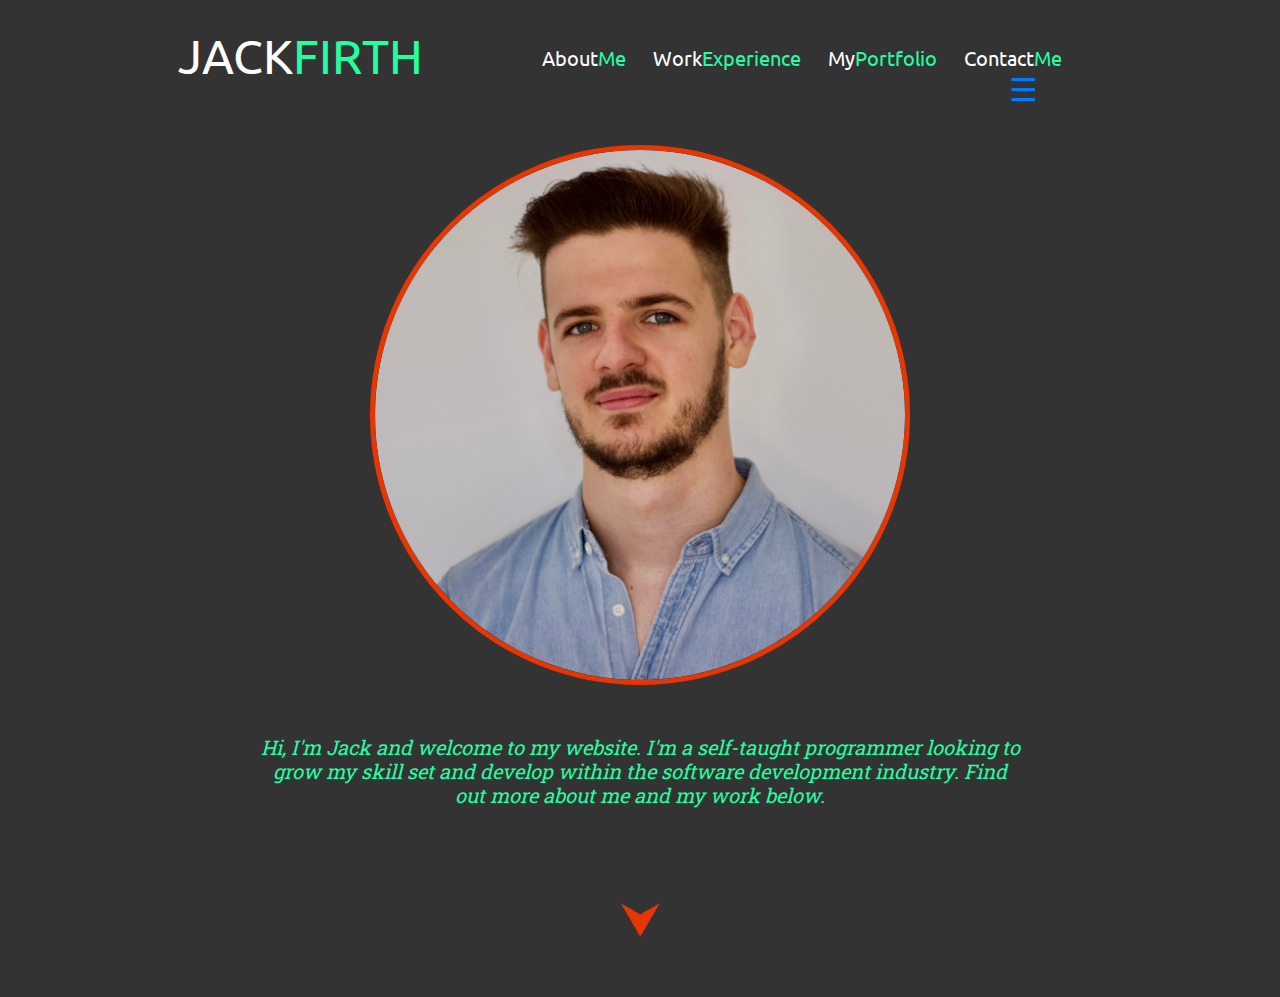
==== Site/html/index.html @ 73aa1c40 "First section EOD1" ====
<!DOCTYPE html>
<html lang="en">
  <header>
    <meta charset="utf-8" />
    <meta
      name="viewport"
      content="width=device-width, initial-scale=1, shrink-to-fit=no"
    />
    <link
      rel="stylesheet"
      href="../css/bootstrap-4.5.0-dist/css/bootstrap-grid.min.css"
    />
    <link rel="stylesheet" href="../css/bootstrap-4.5.0-dist/css/bootstrap.min.css" />
    <title>Jack Firth</title>
    <link href="../css/main.css" rel="stylesheet" />
  </header>

  <body>
    <header class="nav-header">
      <nav class="container">
        <div class="row">
          <div class="col-1"></div>
          <div class="col-2">
            <div class="brand">
              Jack<span class="rollover-stay">Firth</span>
            </div>
          </div>
          <div class="col-8">
            <div class="nav-menu">
              <ul class="nav-menu-list">
                <li class="nav-item">
                  <a href="" class="nav-a"
                    >About<span class="rollover-stay">Me</span></a
                  >
                </li>
                <li class="nav-item">
                  <a href="" class="nav-a"
                    >Work<span class="rollover-stay">Experience</span></a
                  >
                </li>
                <li class="nav-item">
                  <a href="" class="nav-a"
                    >My<span class="rollover-stay">Portfolio</span></a
                  >
                </li>
                <li class="nav-item">
                  <a href="" class="nav-a"
                    >Contact<span class="rollover-stay">Me</span></a
                  >
                </li>
                <li class="dropdownLink">
                  <a onclick="toggleDropDown()" href="#">&#9776;</a>
                </li>
              </ul>
            </div>
          </div>
          <div class="col-1"></div>
        </div>
      </nav>
    </header>

    <section class="welcome-container">
      <div class="headshot-container">
        <img
          src="../assets/Jack Headshot.png"
          alt="Headshot"
          class="headshot-img"
        />
        <p class="welcoming-message">
          Hi, I'm Jack and welcome to my website. I'm a self-taught programmer
          looking to grow my skill set and develop within the software
          development industry. Find out more about me and my work below.
        </p>
        <a href="" class="advance-arrow">&#11167</a>
      </div>
    </section>

<section class="aboutMe-container">

</section>

    <script
      src=""
    ></script>
    <script type="text/javascript" src="main.js"></script>

  </body>
</html>
---- Site/css/main.css ----
@import url("https://fonts.googleapis.com/css2?family=Roboto+Slab&display=swap");
@import url("https://fonts.googleapis.com/css2?family=Ubuntu&display=swap");
body {
  background-color: #333333;
  font-family: "Ubuntu", sans-serif;
  line-height: 1.25; }

.row {
  display: flex;
  width: 100%;
  flex-wrap: wrap;
  align-items: center; }

.row::after {
  display: table;
  clear: both; }

.col-1 {
  width: 8.33%; }

.col-2 {
  width: 16.66%; }

.col-3 {
  width: 25%; }

.col-4 {
  width: 33.33%; }

.col-5 {
  width: 41.66%; }

.col-6 {
  width: 50%; }

.col-7 {
  width: 58.33%; }

.col-8 {
  width: 66.66%; }

.col-9 {
  width: 75%; }

.col-10 {
  width: 83.33%; }

.col-11 {
  width: 91.66%; }

.col-12 {
  width: 100%; }

* {
  box-sizing: border-box; }

.container {
  padding-top: 15px;
  padding-left: 15px;
  padding-right: 15px;
  margin-left: auto;
  margin-right: auto;
  display: block; }

.welcome-container {
  max-height: 100%;
  display: flex;
  justify-content: center;
  padding: 50px 0;
  background-color: #333333;
  color: #24ffa0; }
  .welcome-container .headshot-container {
    padding-top: 10px;
    text-align: center;
    max-width: 760px; }
    .welcome-container .headshot-container .welcoming-container {
      max-width: 760px; }

.nav-header {
  padding: 10px 15px 0;
  background-color: #333333;
  .container-padding: none;
  .container-margin-left: auto;
  .container-margin-right: auto; }

.brand {
  float: left;
  color: #ffffff;
  font-size: 3rem;
  text-transform: uppercase;
  font: "Ubuntu", sans-serif; }
  .brand .rollover-stay {
    color: #24ffa0; }

.nav-menu {
  float: right;
  margin: 5px 0 0; }
  .nav-menu .nav-menu-list {
    font-size: 1.25rem;
    font: 1rem;
    margin: 0;
    padding: 0;
    list-style: none; }
    .nav-menu .nav-menu-list .nav-item {
      display: inline-block;
      margin: 0;
      vertical-align: top; }
      .nav-menu .nav-menu-list .nav-item .nav-a {
        display: block;
        padding: 5px 10px;
        text-decoration: none;
        color: #ffffff;
        border: 1px solid transparent; }
        .nav-menu .nav-menu-list .nav-item .nav-a:hover {
          color: #e73601; }
      .nav-menu .nav-menu-list .nav-item .rollover-stay {
        color: #24ffa0; }

.dropdownLink {
  display: none; }

.dropdownLink {
  display: block;
  position: absolute;
  top: 35px;
  right: 50px;
  font-size: 2rem;
  text-decoration: none;
  color: #24ffa0; }
  .dropdownLink:hover {
    color: #e73601; }

.nav-menu-list-responsive .nav-item {
  display: none; }

.headshot-img {
  border-radius: 50%;
  border: 5px solid #e73601;
  max-width: 540px;
  margin-bottom: 50px; }

.welcoming-message {
  font-family: "Roboto Slab", serif;
  font-size: 1.25rem;
  font-style: italic;
  line-height: 1.5rem;
  margin-bottom: 5rem; }

.advance-arrow {
  color: #e73601;
  font-size: 3rem;
  text-decoration: none; }

/*# sourceMappingURL=main.css.map */
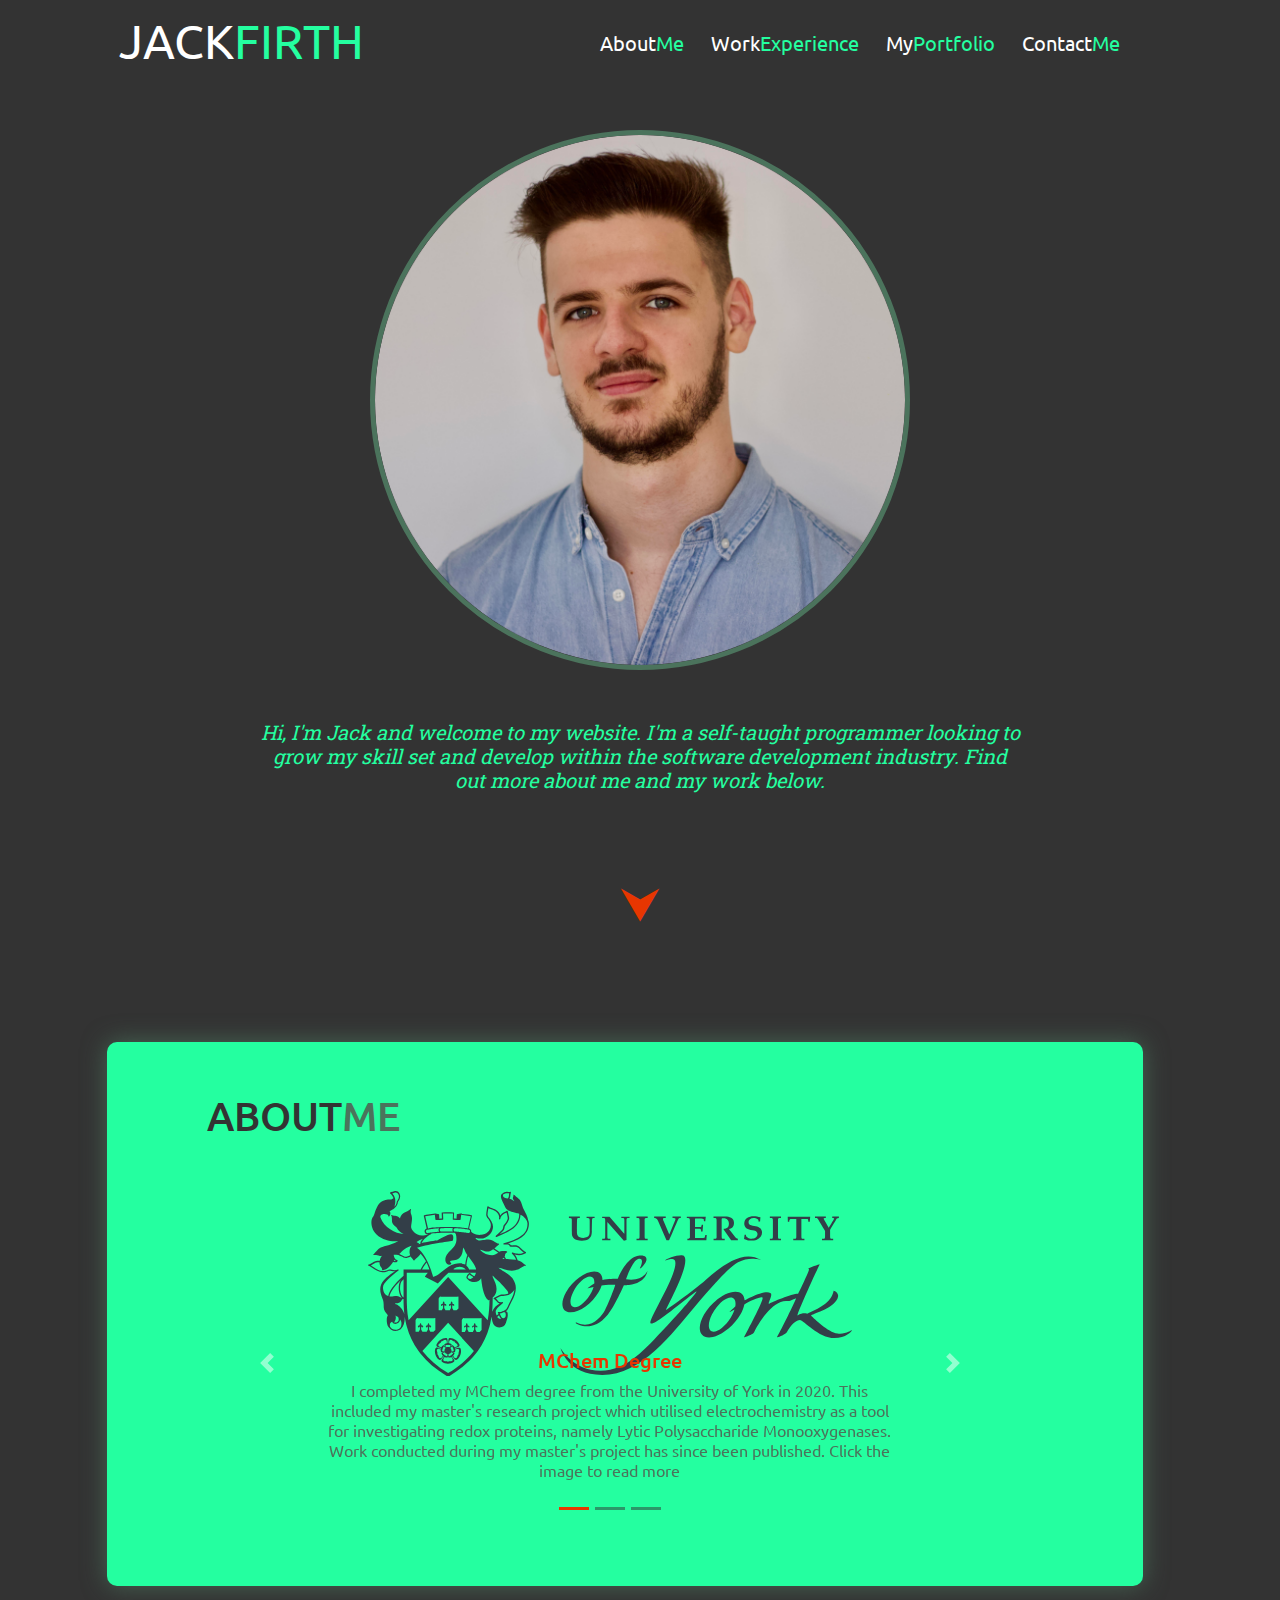
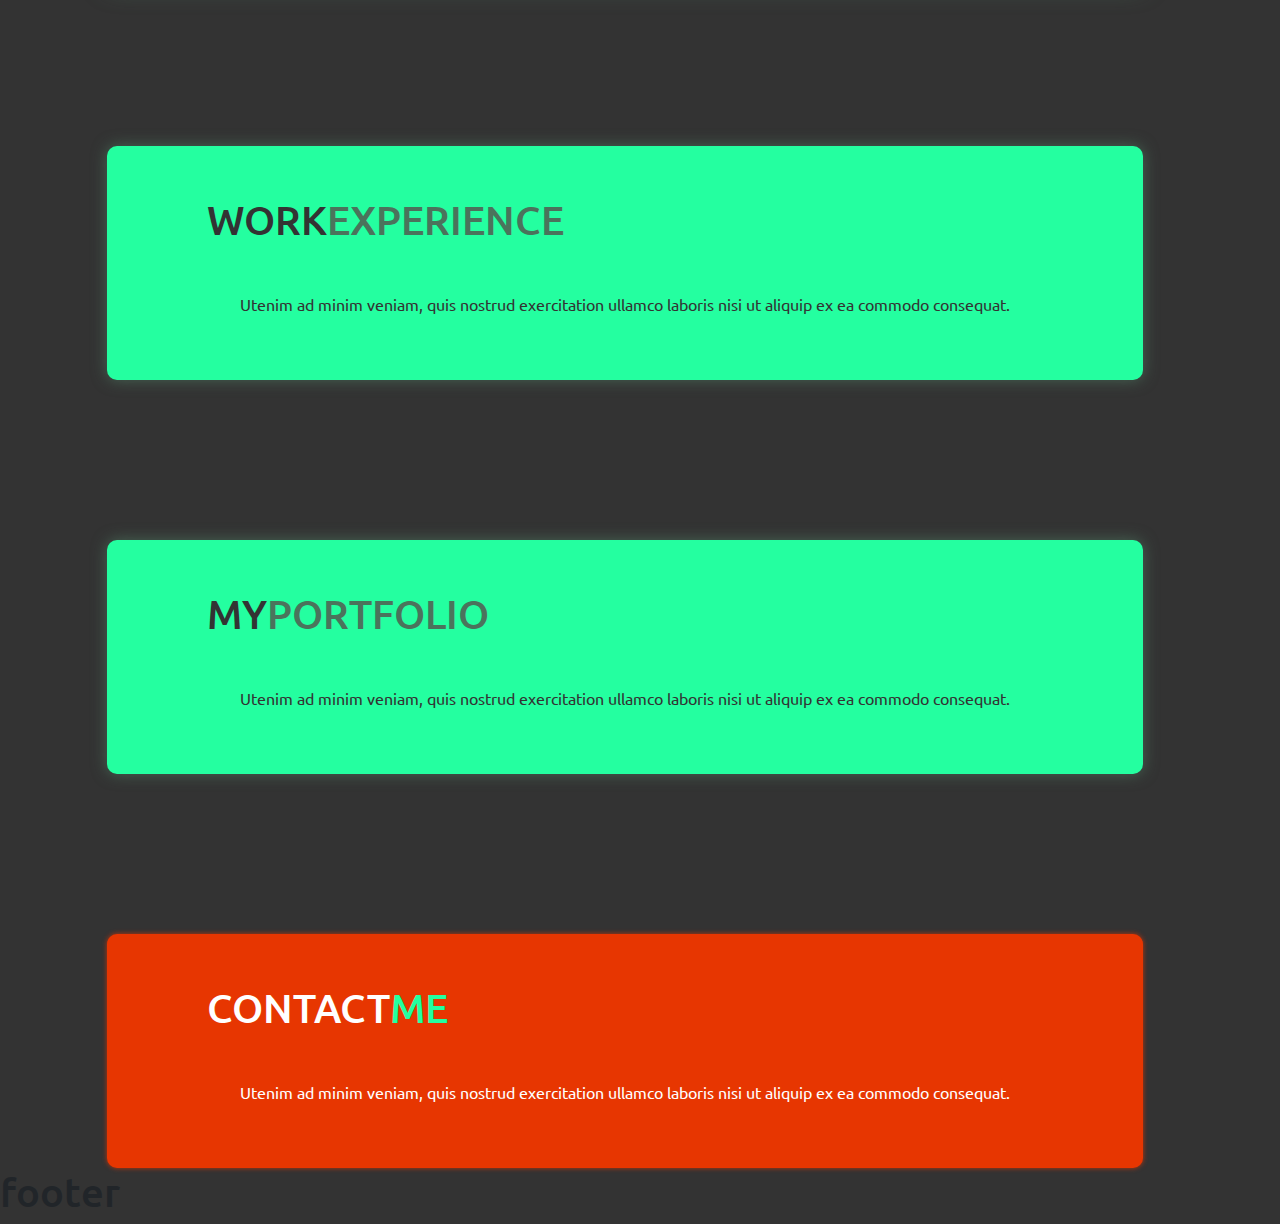
==== commit 3b9e814a: "added more sections including carousel and favicoN" ====
--- a/Site/html/index.html
+++ b/Site/html/index.html
@@ -1,23 +1,27 @@
 <!DOCTYPE html>
 <html lang="en">
-  <header>
+  
+  <head>
+
+  <style> 
+    html {
+      scroll-behavior: smooth;
+    }
+  </style>
     <meta charset="utf-8" />
-    <meta
-      name="viewport"
-      content="width=device-width, initial-scale=1, shrink-to-fit=no"
-    />
-    <link
-      rel="stylesheet"
-      href="../css/bootstrap-4.5.0-dist/css/bootstrap-grid.min.css"
-    />
+    <meta name="viewport" content="width=device-width, initial-scale=1, shrink-to-fit=no" />
+    <title>Jack Firth</title>
+    <link rel="icon" type="image/png" href="../assets/icon-16.png" >
+    <link rel="apple-touch-icon" type="image/png" href="../assets/icon-16.png" />
+    <link rel="stylesheet" href="../css/bootstrap-4.5.0-dist/css/bootstrap-grid.min.css" />
     <link rel="stylesheet" href="../css/bootstrap-4.5.0-dist/css/bootstrap.min.css" />
-    <title>Jack Firth</title>
     <link href="../css/main.css" rel="stylesheet" />
-  </header>
+    <script type="text/javascript" src="../js/main.js"></script>
+  </head>
 
   <body>
     <header class="nav-header">
-      <nav class="container">
+      <nav class=nav-container" id="navigation-bar">
         <div class="row">
           <div class="col-1"></div>
           <div class="col-2">
@@ -25,64 +29,185 @@
               Jack<span class="rollover-stay">Firth</span>
             </div>
           </div>
-          <div class="col-8">
+          <div class="col-1"></div>
+          <div class="col-7">
             <div class="nav-menu">
-              <ul class="nav-menu-list">
-                <li class="nav-item">
-                  <a href="" class="nav-a"
+              <ul class="nav-menu-list" id=navbar-toggle>
+                <li class="nav-item">
+                  <a href="#aboutMe-section" class="nav-a"
                     >About<span class="rollover-stay">Me</span></a
                   >
                 </li>
                 <li class="nav-item">
-                  <a href="" class="nav-a"
+                  <a href="#workExperience-section" class="nav-a"
                     >Work<span class="rollover-stay">Experience</span></a
                   >
                 </li>
                 <li class="nav-item">
-                  <a href="" class="nav-a"
+                  <a href="#portfolio-section" class="nav-a"
                     >My<span class="rollover-stay">Portfolio</span></a
                   >
                 </li>
                 <li class="nav-item">
-                  <a href="" class="nav-a"
+                  <a href="#contactMe-section" class="nav-a"
                     >Contact<span class="rollover-stay">Me</span></a
                   >
                 </li>
                 <li class="dropdownLink">
-                  <a onclick="toggleDropDown()" href="#">&#9776;</a>
+                  <a onclick="toggleDropDown()" href="#" class="dropdownLink-icon">&#9776;</a>
                 </li>
               </ul>
             </div>
-          </div>
+          </d>
           <div class="col-1"></div>
         </div>
       </nav>
     </header>
 
-    <section class="welcome-container">
-      <div class="headshot-container">
-        <img
-          src="../assets/Jack Headshot.png"
-          alt="Headshot"
-          class="headshot-img"
-        />
-        <p class="welcoming-message">
-          Hi, I'm Jack and welcome to my website. I'm a self-taught programmer
-          looking to grow my skill set and develop within the software
-          development industry. Find out more about me and my work below.
-        </p>
-        <a href="" class="advance-arrow">&#11167</a>
+  <section class="welcome-container">          
+    <div class="headshot-container">
+      <img
+        src="../assets/Jack Headshot.png"
+        alt="Headshot"
+        class="headshot-img"
+      />
+      <p class="welcoming-message">
+      Hi, I'm Jack and welcome to my website. I'm a self-taught programmer
+      looking to grow my skill set and develop within the software
+      development industry. Find out more about me and my work below.
+      </p>
+      <a href="#aboutMe-section" class="advance-arrow">&#11167</a>
+    </div>
+  </section>
+
+  <section class="aboutMe-container" id="aboutMe-section">
+    <div class="row">
+      <div class="col-1"></div>
+      <div class="col-10">
+        <div class="aboutMe-wrapper">
+          <h1 class="wrapper-title">About<span class="tealwrapper-title-formatting">Me</span></h1> 
+          <div class="row">
+            <div class="col-sm-12">
+              <div id="aboutMe-carousel" class="carousel slide" data-ride="carousel">
+                <ol class="carousel-indicators">
+                  <li data-target="#aboutMe-carousel" data-slide-to="0" class="active"></li>
+                  <li data-target="#aboutMe-carousel" data-slide-to="1"></li>
+                  <li data-target="#aboutMe-carousel" data-slide-to="2"></li>
+                </ol>
+                <div class="carousel-inner">
+                  <div class="carousel-item active">
+                    <a href="#MChem-modal" role="button" data-toggle="modal"><img class="d-block w-100" src="../assets/UOYLogo.svg" alt="First slide"></a>
+                    <div class="carousel-caption">
+                      <h5>MChem Degree</h5>
+                      <p>I completed my MChem degree from the University of York in 2020. This included my master's research project which utilised electrochemistry as a tool for investigating redox proteins, namely Lytic Polysaccharide Monooxygenases. Work conducted during my master's project has since been published. Click the image to read more</p>
+                    </div>
+                  </div>
+                  <div class="carousel-item">
+                    <img class="d-block w-100" src="../assets/UOYLogo.svg" alt="Second slide">
+                  </div>
+                  <div class="carousel-item">
+                    <img class="d-block w-100" src="../assets/UOYLogo.svg" alt="Third slide">
+                  </div>
+                </div>
+                <a class="carousel-control-prev" href="#aboutMe-carousel" role="button" data-slide="prev">
+                  <span class="carousel-control-prev-icon" aria-hidden="true"></span>
+                  <span class="sr-only">Previous</span>
+                </a>
+                <a class="carousel-control-next" href="#aboutMe-carousel" role="button" data-slide="next">
+                  <span class="carousel-control-next-icon" aria-hidden="true"></span>
+                  <span class="sr-only">Next</span>
+                </a>  
+              </div>
+            </div>
+          </div>
+        </div>
+      </div>   
+      <div class="col-1"></div>
+    </div>
+    
+<!-- Modals -->
+    <div id="MChem-modal" class="modal fade bd-modal-lg MChem-modal" tabindex="-1" role="dialog" aria-labelledby="MChem-modal-label" aria-hidden="true">
+      <div class="modal-dialog modal-lg">
+        <div class="modal-content">
+          <div class="modal-header">
+            <h5 class="modal-title" id="contentLabel">My MChem Degree</h5>
+            <button type="button" class="close" data-dismiss="modal" aria-label="Close">
+          <span aria-hidden="true">&times;</span>
+        </button>
+          </div>
+          <div class="modal-body">
+            <div class="container-fluid">
+              <div class="row">
+                <div class="col-sm-12">
+                  <h1> test </h1>
+                </div>
+              </div>
+            </div>
+          </div>
+          <div class="modal-footer">
+            <button type="button" class="btn btn-secondary" data-dismiss="modal">Close</button>
+          </div>
+        </div>
       </div>
-    </section>
-
-<section class="aboutMe-container">
-
-</section>
-
-    <script
-      src=""
-    ></script>
-    <script type="text/javascript" src="main.js"></script>
-
-  </body>
+    </div>
+  
+
+  </section>
+  
+  <section class="workExperience-container" id="workExperience-section">
+    <div class="row">
+      <div class="col-1"></div>
+        <div class="col-10">
+          <div class="workExperience-wrapper">
+            <h1 class="wrapper-title">Work<span class="tealwrapper-title-formatting">Experience</span></h1>    
+            <p>Utenim ad minim veniam, quis nostrud exercitation ullamco laboris nisi ut aliquip ex ea commodo consequat.</p>
+          </div>
+        </div>
+      <div class="col-1"></div>
+    </div>
+  </section>
+
+  <section class="portfolio-container" id="portfolio-section">
+    <div class="row">
+      <div class="col-1"></div>
+        <div class="col-10">
+          <div class="portfolio-wrapper">
+            <h1 class="wrapper-title">My<span class="tealwrapper-title-formatting">Portfolio</span></h1>    
+            <p>Utenim ad minim veniam, quis nostrud exercitation ullamco laboris nisi ut aliquip ex ea commodo consequat.</p>
+          </div>
+        </div>
+      <div class="col-1"></div>
+    </div>
+  </section>
+
+  <section class="contactMe-container" id="contactMe-section">
+    <div class="row">
+      <div class="col-1"></div>
+        <div class="col-10">
+          <div class="contactMe-wrapper">
+            <h1 class="wrapper-title">Contact<span class="orangewrapper-title-formatting">Me</span></h1>    
+            <p>Utenim ad minim veniam, quis nostrud exercitation ullamco laboris nisi ut aliquip ex ea commodo consequat.</p>
+          </div>
+        </div>
+      <div class="col-1"></div>
+    </div>
+  </section>
+  
+  <script
+    src="https://code.jquery.com/jquery-3.5.1.slim.min.js"
+    integrity="sha384-DfXdz2htPH0lsSSs5nCTpuj/zy4C+OGpamoFVy38MVBnE+IbbVYUew+OrCXaRkfj"
+    crossorigin="anonymous"
+  ></script>
+  <script
+    src="https://cdn.jsdelivr.net/npm/popper.js@1.16.0/dist/umd/popper.min.js"
+    integrity="sha384-Q6E9RHvbIyZFJoft+2mJbHaEWldlvI9IOYy5n3zV9zzTtmI3UksdQRVvoxMfooAo"
+    crossorigin="anonymous"
+  ></script>
+  <script src="../css/bootstrap-4.5.0-dist/js/bootstrap.min.js"></script>
+</body>
+
+<footer class="main-footer">
+  <h1>footer</h1>
+</footer>
+
 </html>
--- a/Site/css/main.css
+++ b/Site/css/main.css
@@ -54,7 +54,7 @@
 * {
   box-sizing: border-box; }
 
-.container {
+.nav-container {
   padding-top: 15px;
   padding-left: 15px;
   padding-right: 15px;
@@ -64,6 +64,7 @@
 
 .welcome-container {
   max-height: 100%;
+  max-width: 100%;
   display: flex;
   justify-content: center;
   padding: 50px 0;
@@ -72,16 +73,90 @@
   .welcome-container .headshot-container {
     padding-top: 10px;
     text-align: center;
+    width: 90%;
     max-width: 760px; }
     .welcome-container .headshot-container .welcoming-container {
       max-width: 760px; }
 
+.aboutMe-container {
+  margin-top: 20px;
+  padding-top: 40px; }
+
+.workExperience-container {
+  margin-top: 20px;
+  padding-top: 40px; }
+
+.portfolio-container {
+  margin-top: 20px;
+  padding-top: 40px; }
+
+.contactMe-container {
+  margin-top: 20px;
+  padding-top: 40px; }
+
+.tealwrapper-title-formatting {
+  color: #4b735c; }
+
+.orangewrapper-title-formatting {
+  color: #24ffa0; }
+
+h1.wrapper-title {
+  text-transform: uppercase;
+  text-align: left;
+  margin-bottom: 50px;
+  max-width: 50%; }
+
+.aboutMe-wrapper {
+  background-color: #24ffa0;
+  color: #333333;
+  border-radius: 10px;
+  box-shadow: rgba(75, 115, 92, 0.8) 0 0 25px;
+  padding: 50px 100px;
+  display: flex;
+  flex-direction: column;
+  text-align: center; }
+
+.workExperience-wrapper {
+  background-color: #24ffa0;
+  color: #333333;
+  border-radius: 10px;
+  box-shadow: rgba(75, 115, 92, 0.8) 0 0 15px;
+  margin-top: 100px;
+  padding: 50px 100px;
+  display: flex;
+  flex-direction: column;
+  text-align: center; }
+
+.portfolio-wrapper {
+  background-color: #24ffa0;
+  color: #333333;
+  border-radius: 10px;
+  box-shadow: rgba(75, 115, 92, 0.8) 0 0 15px;
+  margin-top: 100px;
+  padding: 50px 100px;
+  display: flex;
+  flex-direction: column;
+  text-align: center; }
+
+.contactMe-wrapper {
+  background-color: #e73601;
+  color: #ffffff;
+  border-radius: 10px;
+  box-shadow: rgba(231, 54, 1, 0.8) 0 0 5px;
+  margin-top: 100px;
+  padding: 50px 100px;
+  display: flex;
+  flex-direction: column;
+  text-align: center; }
+
 .nav-header {
   padding: 10px 15px 0;
   background-color: #333333;
-  .container-padding: none;
-  .container-margin-left: auto;
-  .container-margin-right: auto; }
+  width: 100%; }
+  .nav-header .container {
+    padding: none;
+    margin-left: auto;
+    margin-right: auto; }
 
 .brand {
   float: left;
@@ -113,31 +188,33 @@
         border: 1px solid transparent; }
         .nav-menu .nav-menu-list .nav-item .nav-a:hover {
           color: #e73601; }
+        @media screen and (max-width: 1168px) {
+          .nav-menu .nav-menu-list .nav-item .nav-a {
+            display: none; } }
       .nav-menu .nav-menu-list .nav-item .rollover-stay {
         color: #24ffa0; }
-
-.dropdownLink {
-  display: none; }
-
-.dropdownLink {
-  display: block;
-  position: absolute;
-  top: 35px;
-  right: 50px;
-  font-size: 2rem;
-  text-decoration: none;
-  color: #24ffa0; }
-  .dropdownLink:hover {
-    color: #e73601; }
-
-.nav-menu-list-responsive .nav-item {
-  display: none; }
+    .nav-menu .nav-menu-list .dropdownLink {
+      display: none;
+      text-decoration: none; }
+      @media screen and (max-width: 1168px) {
+        .nav-menu .nav-menu-list .dropdownLink {
+          display: inline-block;
+          font-size: 2rem;
+          text-decoration: none; }
+          .nav-menu .nav-menu-list .dropdownLink a {
+            color: #ffffff; }
+            .nav-menu .nav-menu-list .dropdownLink a:hover {
+              color: #e73601;
+              text-decoration: none; } }
 
 .headshot-img {
   border-radius: 50%;
-  border: 5px solid #e73601;
+  border: 5px solid #4b735c;
   max-width: 540px;
+  width: 90%;
   margin-bottom: 50px; }
+  .headshot-img:hover {
+    border: 5px solid #e73601; }
 
 .welcoming-message {
   font-family: "Roboto Slab", serif;
@@ -145,10 +222,52 @@
   font-style: italic;
   line-height: 1.5rem;
   margin-bottom: 5rem; }
+  .welcoming-message:hover {
+    transition: 0.5s, ease-in-out; }
 
 .advance-arrow {
   color: #e73601;
   font-size: 3rem;
   text-decoration: none; }
+  .advance-arrow:hover {
+    color: #24ffa0;
+    text-decoration: none; }
+
+.aboutMe-carousel {
+  margin: 50px; }
+
+.w-100 {
+  width: 60% !important;
+  display: inline-block !important;
+  padding-bottom: 10rem; }
+
+.carousel-caption {
+  color: #4b735c; }
+  .carousel-caption h5 {
+    color: #e73601; }
+
+.carousel-indicators li {
+  background-color: #333333; }
+.carousel-indicators .active {
+  background-color: #e73601; }
+
+.modal-content {
+  background-color: rgba(36, 255, 160, 0.9); }
+
+.modal-header {
+  border-bottom: 1px solid #4b735c; }
+
+.modal-footer {
+  border-top: 1px solid #4b735c; }
+
+.btn-secondary {
+  background-color: #333333; }
+  .btn-secondary:hover {
+    color: #e73601; }
+
+.btn {
+  transition: none; }
+  .btn:hover {
+    transition: none; }
 
 /*# sourceMappingURL=main.css.map */
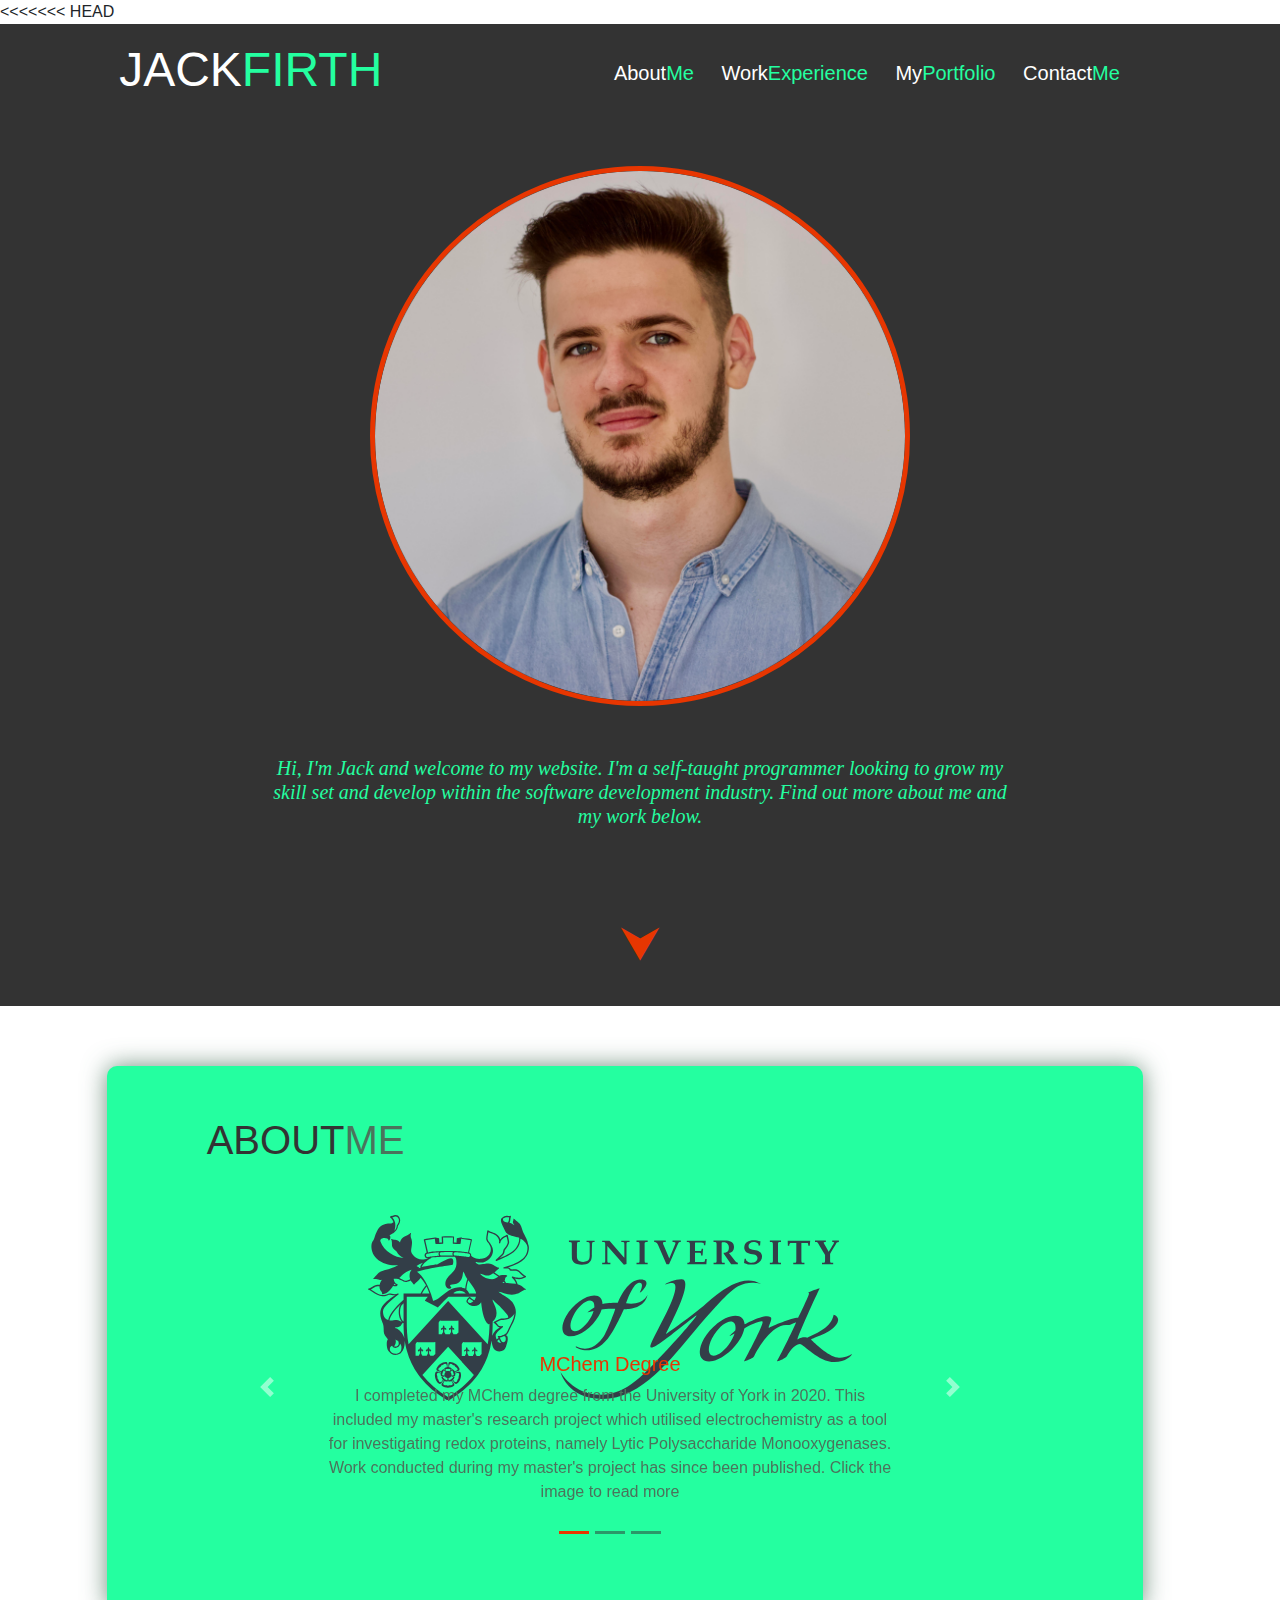
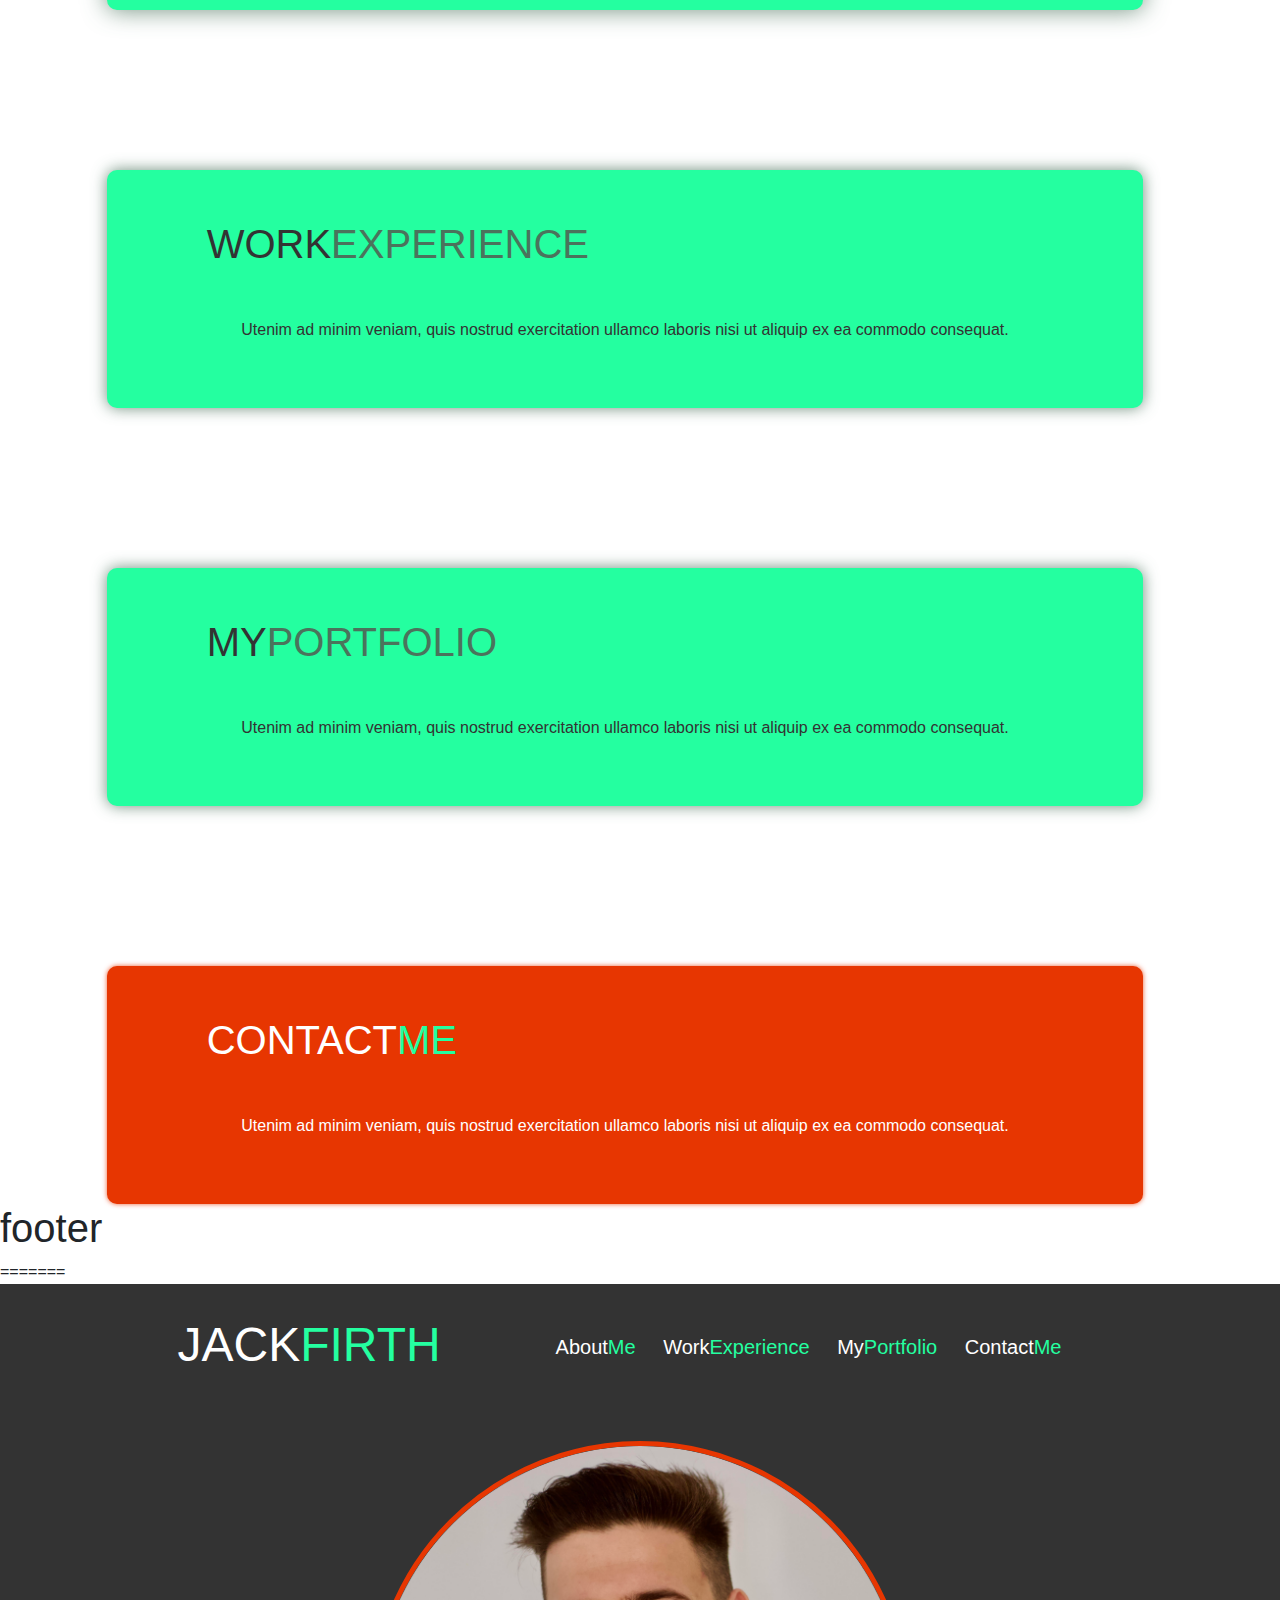
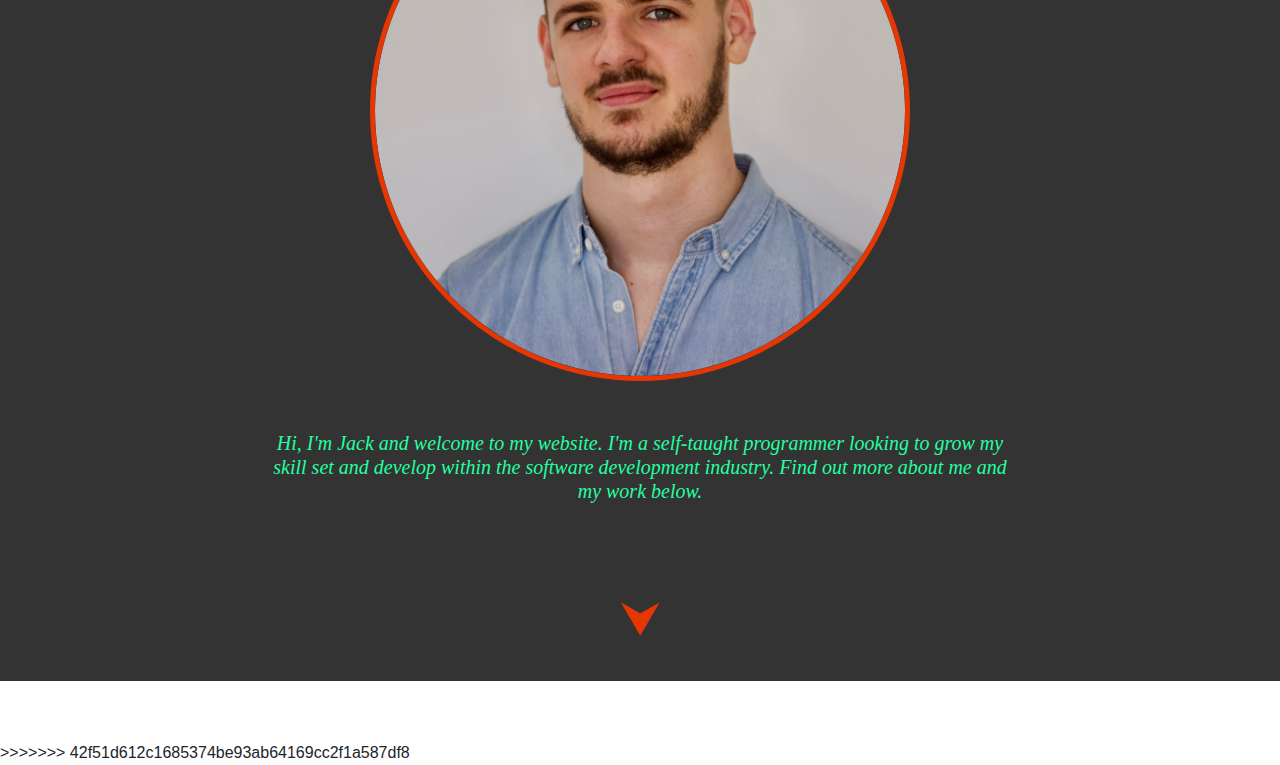
==== commit 7a611d03: "Merge branch 'master' of https://github.com/Jack-Firth/MyWebsite" ====
--- a/Site/html/index.html
+++ b/Site/html/index.html
@@ -1,3 +1,4 @@
+<<<<<<< HEAD
 <!DOCTYPE html>
 <html lang="en">
   
@@ -211,3 +212,93 @@
 </footer>
 
 </html>
+=======
+<!DOCTYPE html>
+<html lang="en">
+  <header>
+    <meta charset="utf-8" />
+    <meta
+      name="viewport"
+      content="width=device-width, initial-scale=1, shrink-to-fit=no"
+    />
+    <link
+      rel="stylesheet"
+      href="../css/bootstrap-4.5.0-dist/css/bootstrap-grid.min.css"
+    />
+    <link rel="stylesheet" href="../css/bootstrap-4.5.0-dist/css/bootstrap.min.css" />
+    <title>Jack Firth</title>
+    <link href="../css/main.css" rel="stylesheet" />
+  </header>
+
+  <body>
+    <header class="nav-header">
+      <nav class="container">
+        <div class="row">
+          <div class="col-1"></div>
+          <div class="col-2">
+            <div class="brand">
+              Jack<span class="rollover-stay">Firth</span>
+            </div>
+          </div>
+          <div class="col-8">
+            <div class="nav-menu">
+              <ul class="nav-menu-list">
+                <li class="nav-item">
+                  <a href="" class="nav-a"
+                    >About<span class="rollover-stay">Me</span></a
+                  >
+                </li>
+                <li class="nav-item">
+                  <a href="" class="nav-a"
+                    >Work<span class="rollover-stay">Experience</span></a
+                  >
+                </li>
+                <li class="nav-item">
+                  <a href="" class="nav-a"
+                    >My<span class="rollover-stay">Portfolio</span></a
+                  >
+                </li>
+                <li class="nav-item">
+                  <a href="" class="nav-a"
+                    >Contact<span class="rollover-stay">Me</span></a
+                  >
+                </li>
+                <li class="dropdownLink">
+                  <a onclick="toggleDropDown()" href="#">&#9776;</a>
+                </li>
+              </ul>
+            </div>
+          </div>
+          <div class="col-1"></div>
+        </div>
+      </nav>
+    </header>
+
+    <section class="welcome-container">
+      <div class="headshot-container">
+        <img
+          src="../assets/Jack Headshot.png"
+          alt="Headshot"
+          class="headshot-img"
+        />
+        <p class="welcoming-message">
+          Hi, I'm Jack and welcome to my website. I'm a self-taught programmer
+          looking to grow my skill set and develop within the software
+          development industry. Find out more about me and my work below.
+        </p>
+        <a href="" class="advance-arrow">&#11167</a>
+      </div>
+    </section>
+
+<section class="aboutMe-container">
+
+</section>
+
+    <script
+      src=""
+    ></script>
+    <script type="text/javascript" src="main.js"></script>
+
+  </body>
+</html>
+>>>>>>> 42f51d612c1685374be93ab64169cc2f1a587df8
--- a/Site/css/main.css
+++ b/Site/css/main.css
@@ -1,3 +1,4 @@
+<<<<<<< HEAD
 @import url("https://fonts.googleapis.com/css2?family=Roboto+Slab&display=swap");
 @import url("https://fonts.googleapis.com/css2?family=Ubuntu&display=swap");
 body {
@@ -271,3 +272,159 @@
     transition: none; }
 
 /*# sourceMappingURL=main.css.map */
+=======
+@import url("https://fonts.googleapis.com/css2?family=Roboto+Slab&display=swap");
+@import url("https://fonts.googleapis.com/css2?family=Ubuntu&display=swap");
+body {
+  background-color: #333333;
+  font-family: "Ubuntu", sans-serif;
+  line-height: 1.25; }
+
+.row {
+  display: flex;
+  width: 100%;
+  flex-wrap: wrap;
+  align-items: center; }
+
+.row::after {
+  display: table;
+  clear: both; }
+
+.col-1 {
+  width: 8.33%; }
+
+.col-2 {
+  width: 16.66%; }
+
+.col-3 {
+  width: 25%; }
+
+.col-4 {
+  width: 33.33%; }
+
+.col-5 {
+  width: 41.66%; }
+
+.col-6 {
+  width: 50%; }
+
+.col-7 {
+  width: 58.33%; }
+
+.col-8 {
+  width: 66.66%; }
+
+.col-9 {
+  width: 75%; }
+
+.col-10 {
+  width: 83.33%; }
+
+.col-11 {
+  width: 91.66%; }
+
+.col-12 {
+  width: 100%; }
+
+* {
+  box-sizing: border-box; }
+
+.container {
+  padding-top: 15px;
+  padding-left: 15px;
+  padding-right: 15px;
+  margin-left: auto;
+  margin-right: auto;
+  display: block; }
+
+.welcome-container {
+  max-height: 100%;
+  display: flex;
+  justify-content: center;
+  padding: 50px 0;
+  background-color: #333333;
+  color: #24ffa0; }
+  .welcome-container .headshot-container {
+    padding-top: 10px;
+    text-align: center;
+    max-width: 760px; }
+    .welcome-container .headshot-container .welcoming-container {
+      max-width: 760px; }
+
+.nav-header {
+  padding: 10px 15px 0;
+  background-color: #333333;
+  .container-padding: none;
+  .container-margin-left: auto;
+  .container-margin-right: auto; }
+
+.brand {
+  float: left;
+  color: #ffffff;
+  font-size: 3rem;
+  text-transform: uppercase;
+  font: "Ubuntu", sans-serif; }
+  .brand .rollover-stay {
+    color: #24ffa0; }
+
+.nav-menu {
+  float: right;
+  margin: 5px 0 0; }
+  .nav-menu .nav-menu-list {
+    font-size: 1.25rem;
+    font: 1rem;
+    margin: 0;
+    padding: 0;
+    list-style: none; }
+    .nav-menu .nav-menu-list .nav-item {
+      display: inline-block;
+      margin: 0;
+      vertical-align: top; }
+      .nav-menu .nav-menu-list .nav-item .nav-a {
+        display: block;
+        padding: 5px 10px;
+        text-decoration: none;
+        color: #ffffff;
+        border: 1px solid transparent; }
+        .nav-menu .nav-menu-list .nav-item .nav-a:hover {
+          color: #e73601; }
+      .nav-menu .nav-menu-list .nav-item .rollover-stay {
+        color: #24ffa0; }
+
+.dropdownLink {
+  display: none; }
+
+.dropdownLink {
+  display: block;
+  position: absolute;
+  top: 35px;
+  right: 50px;
+  font-size: 2rem;
+  text-decoration: none;
+  color: #24ffa0; }
+  .dropdownLink:hover {
+    color: #e73601; }
+
+.nav-menu-list-responsive .nav-item {
+  display: none; }
+
+.headshot-img {
+  border-radius: 50%;
+  border: 5px solid #e73601;
+  max-width: 540px;
+  margin-bottom: 50px; }
+
+.welcoming-message {
+  font-family: "Roboto Slab", serif;
+  font-size: 1.25rem;
+  font-style: italic;
+  line-height: 1.5rem;
+  margin-bottom: 5rem; }
+
+.advance-arrow {
+  color: #e73601;
+  font-size: 3rem;
+  text-decoration: none; }
+
+/*# sourceMappingURL=main.css.map */
+>>>>>>> 42f51d612c1685374be93ab64169cc2f1a587df8
--- a/Site/css/main.css
+++ b/Site/css/main.css
@@ -1,3 +1,4 @@
+<<<<<<< HEAD
 @import url("https://fonts.googleapis.com/css2?family=Roboto+Slab&display=swap");
 @import url("https://fonts.googleapis.com/css2?family=Ubuntu&display=swap");
 body {
@@ -271,3 +272,159 @@
     transition: none; }
 
 /*# sourceMappingURL=main.css.map */
+=======
+@import url("https://fonts.googleapis.com/css2?family=Roboto+Slab&display=swap");
+@import url("https://fonts.googleapis.com/css2?family=Ubuntu&display=swap");
+body {
+  background-color: #333333;
+  font-family: "Ubuntu", sans-serif;
+  line-height: 1.25; }
+
+.row {
+  display: flex;
+  width: 100%;
+  flex-wrap: wrap;
+  align-items: center; }
+
+.row::after {
+  display: table;
+  clear: both; }
+
+.col-1 {
+  width: 8.33%; }
+
+.col-2 {
+  width: 16.66%; }
+
+.col-3 {
+  width: 25%; }
+
+.col-4 {
+  width: 33.33%; }
+
+.col-5 {
+  width: 41.66%; }
+
+.col-6 {
+  width: 50%; }
+
+.col-7 {
+  width: 58.33%; }
+
+.col-8 {
+  width: 66.66%; }
+
+.col-9 {
+  width: 75%; }
+
+.col-10 {
+  width: 83.33%; }
+
+.col-11 {
+  width: 91.66%; }
+
+.col-12 {
+  width: 100%; }
+
+* {
+  box-sizing: border-box; }
+
+.container {
+  padding-top: 15px;
+  padding-left: 15px;
+  padding-right: 15px;
+  margin-left: auto;
+  margin-right: auto;
+  display: block; }
+
+.welcome-container {
+  max-height: 100%;
+  display: flex;
+  justify-content: center;
+  padding: 50px 0;
+  background-color: #333333;
+  color: #24ffa0; }
+  .welcome-container .headshot-container {
+    padding-top: 10px;
+    text-align: center;
+    max-width: 760px; }
+    .welcome-container .headshot-container .welcoming-container {
+      max-width: 760px; }
+
+.nav-header {
+  padding: 10px 15px 0;
+  background-color: #333333;
+  .container-padding: none;
+  .container-margin-left: auto;
+  .container-margin-right: auto; }
+
+.brand {
+  float: left;
+  color: #ffffff;
+  font-size: 3rem;
+  text-transform: uppercase;
+  font: "Ubuntu", sans-serif; }
+  .brand .rollover-stay {
+    color: #24ffa0; }
+
+.nav-menu {
+  float: right;
+  margin: 5px 0 0; }
+  .nav-menu .nav-menu-list {
+    font-size: 1.25rem;
+    font: 1rem;
+    margin: 0;
+    padding: 0;
+    list-style: none; }
+    .nav-menu .nav-menu-list .nav-item {
+      display: inline-block;
+      margin: 0;
+      vertical-align: top; }
+      .nav-menu .nav-menu-list .nav-item .nav-a {
+        display: block;
+        padding: 5px 10px;
+        text-decoration: none;
+        color: #ffffff;
+        border: 1px solid transparent; }
+        .nav-menu .nav-menu-list .nav-item .nav-a:hover {
+          color: #e73601; }
+      .nav-menu .nav-menu-list .nav-item .rollover-stay {
+        color: #24ffa0; }
+
+.dropdownLink {
+  display: none; }
+
+.dropdownLink {
+  display: block;
+  position: absolute;
+  top: 35px;
+  right: 50px;
+  font-size: 2rem;
+  text-decoration: none;
+  color: #24ffa0; }
+  .dropdownLink:hover {
+    color: #e73601; }
+
+.nav-menu-list-responsive .nav-item {
+  display: none; }
+
+.headshot-img {
+  border-radius: 50%;
+  border: 5px solid #e73601;
+  max-width: 540px;
+  margin-bottom: 50px; }
+
+.welcoming-message {
+  font-family: "Roboto Slab", serif;
+  font-size: 1.25rem;
+  font-style: italic;
+  line-height: 1.5rem;
+  margin-bottom: 5rem; }
+
+.advance-arrow {
+  color: #e73601;
+  font-size: 3rem;
+  text-decoration: none; }
+
+/*# sourceMappingURL=main.css.map */
+>>>>>>> 42f51d612c1685374be93ab64169cc2f1a587df8
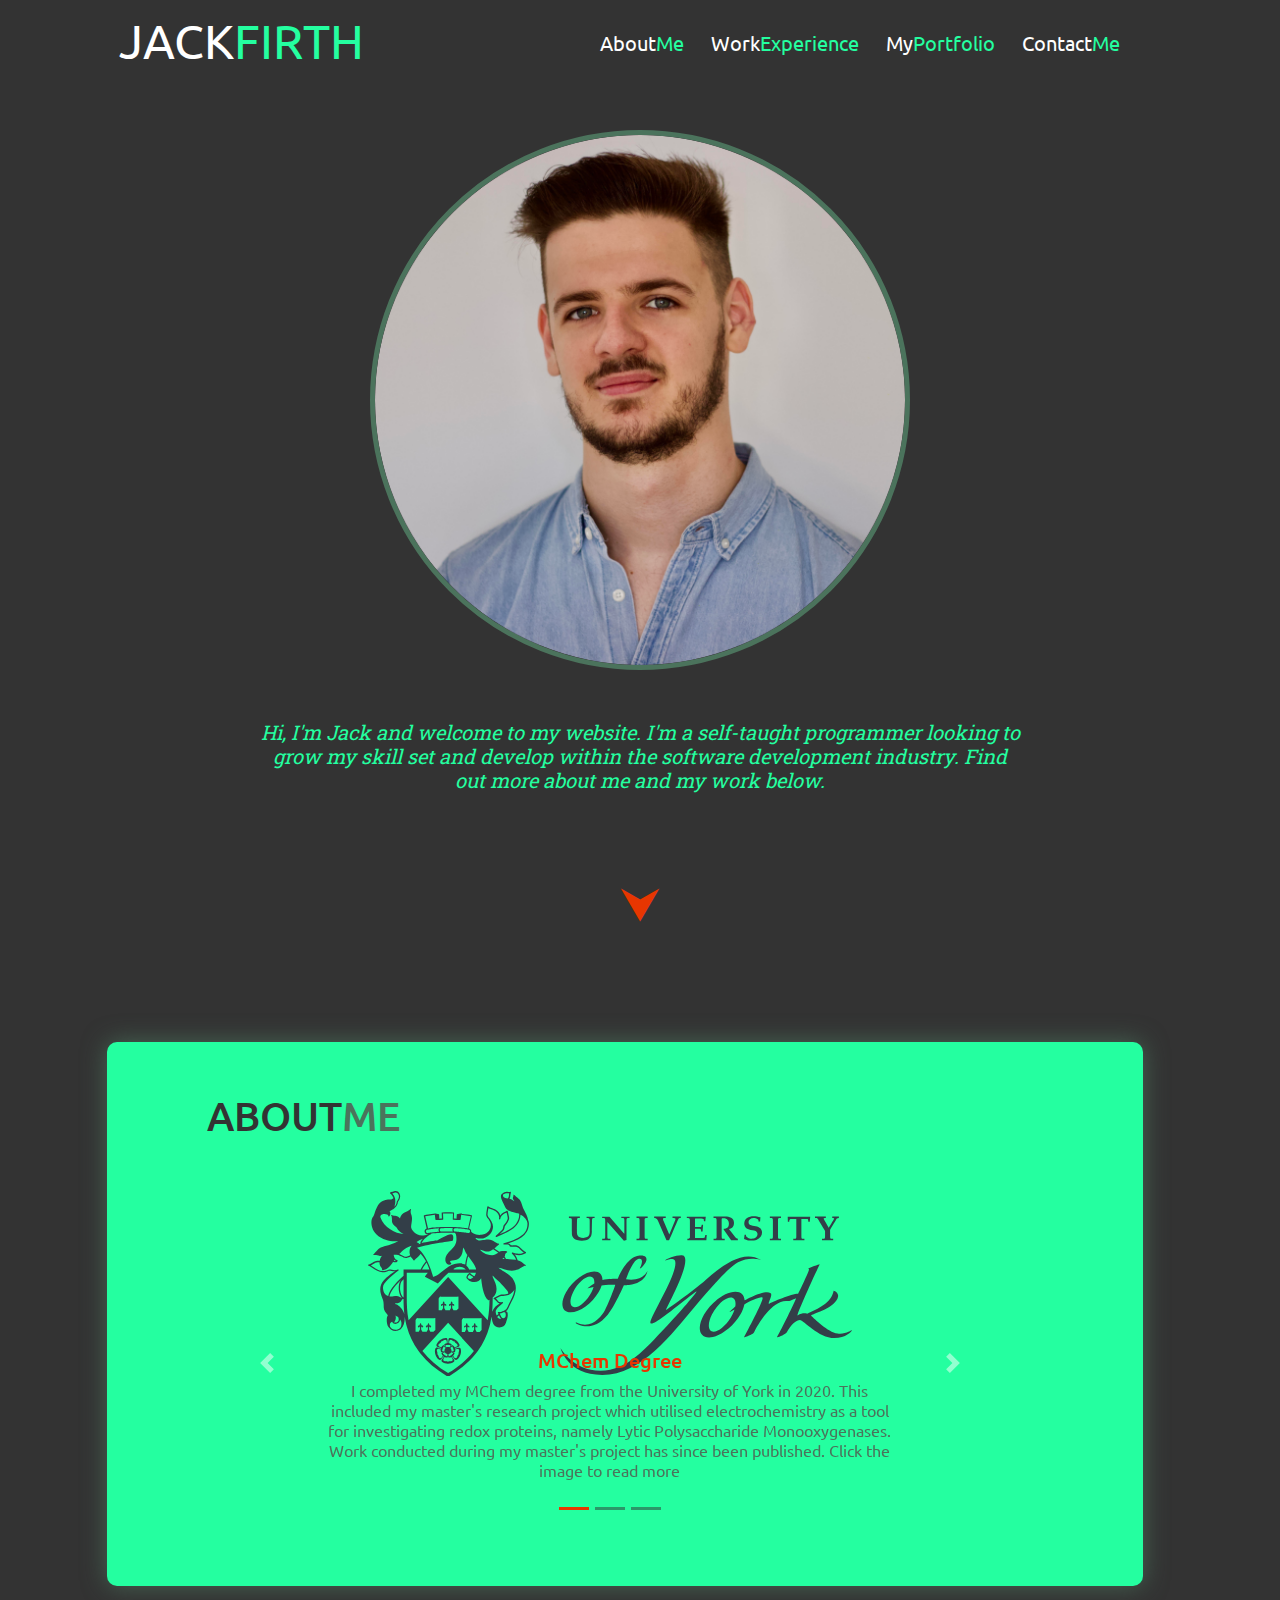
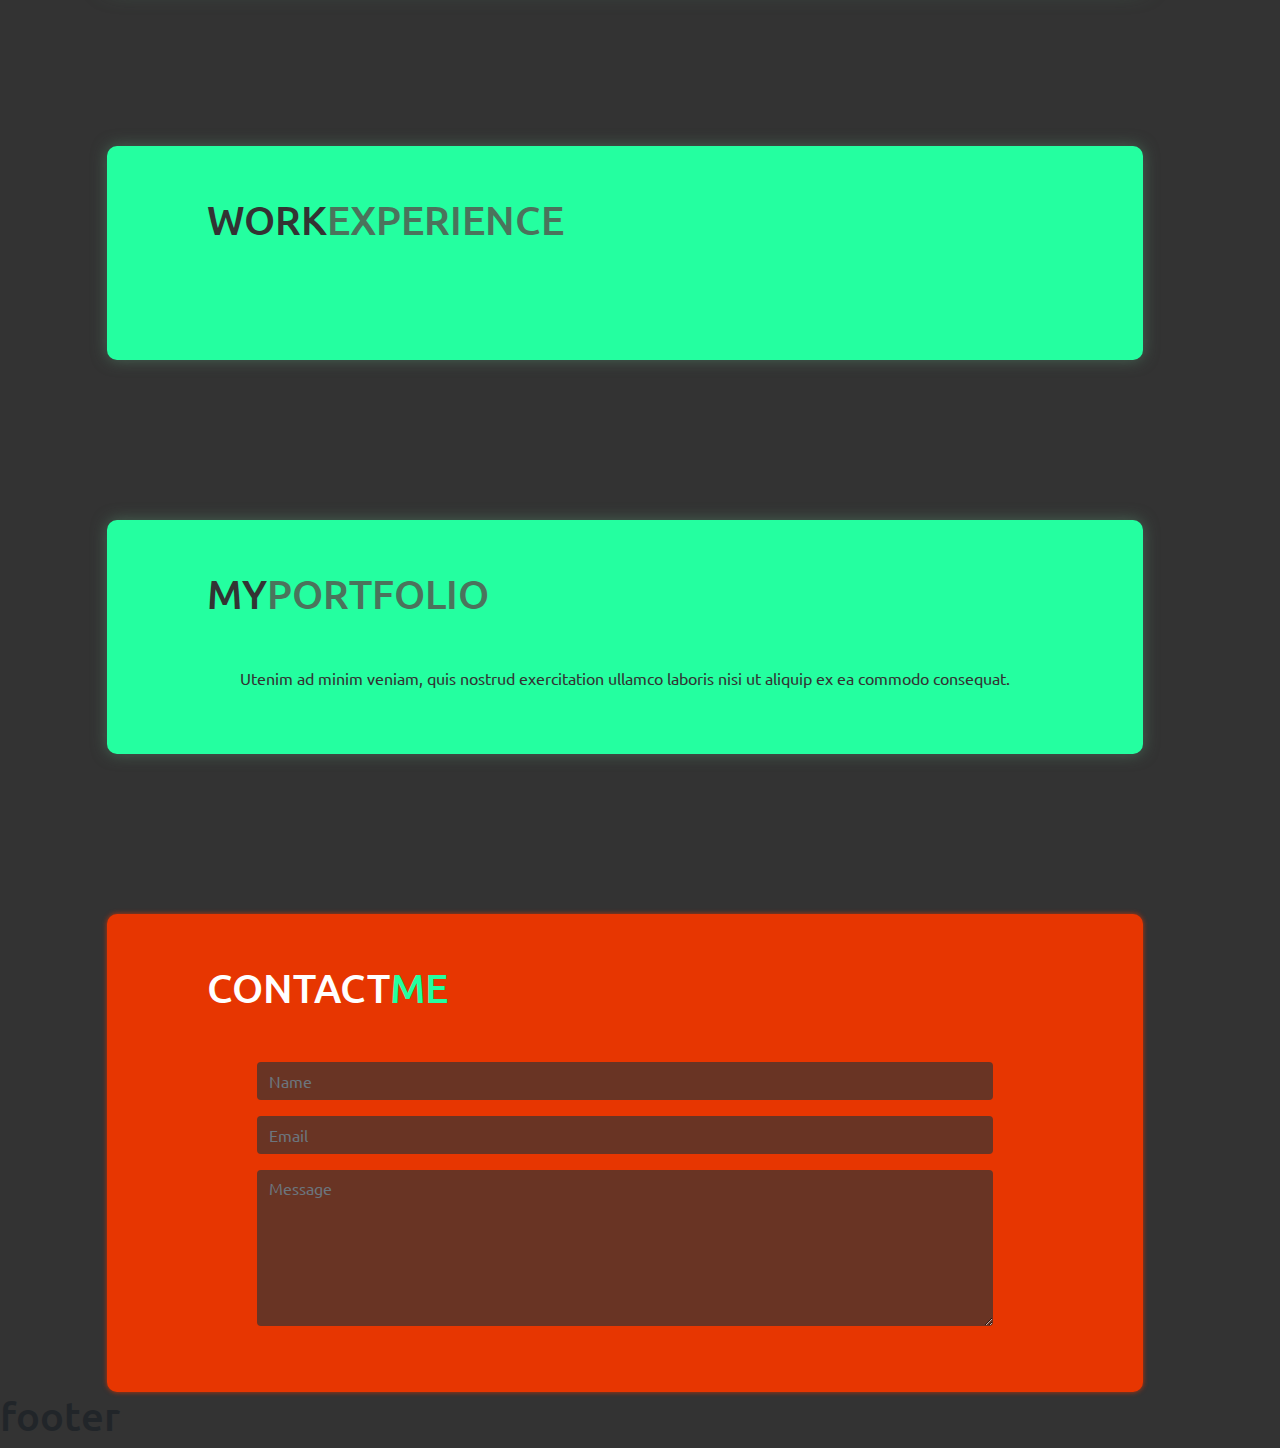
==== commit 16051aef: "Added contact form and began work on timeline" ====
--- a/Site/html/index.html
+++ b/Site/html/index.html
@@ -1,4 +1,3 @@
-<<<<<<< HEAD
 <!DOCTYPE html>
 <html lang="en">
   
@@ -161,7 +160,19 @@
         <div class="col-10">
           <div class="workExperience-wrapper">
             <h1 class="wrapper-title">Work<span class="tealwrapper-title-formatting">Experience</span></h1>    
-            <p>Utenim ad minim veniam, quis nostrud exercitation ullamco laboris nisi ut aliquip ex ea commodo consequat.</p>
+            <div class="experience-timeline-wrapper">
+              <div class="timeline-wrapper">
+                <div class="events">
+                  <ol>
+                    <li></li>
+                  </ol>
+                  <span class="timeline" aria-hidden="true"></span>
+                </div>
+              </div>
+              <div class="content-wrapper">
+
+              </div>
+            </div>
           </div>
         </div>
       <div class="col-1"></div>
@@ -187,7 +198,17 @@
         <div class="col-10">
           <div class="contactMe-wrapper">
             <h1 class="wrapper-title">Contact<span class="orangewrapper-title-formatting">Me</span></h1>    
-            <p>Utenim ad minim veniam, quis nostrud exercitation ullamco laboris nisi ut aliquip ex ea commodo consequat.</p>
+            <form class="contactMe-form">
+              <div class="form-group">
+                <input type="text" class="form-control" id="contactForm-name" placeholder="Name">
+              </div>
+              <div class="form-group">
+                <input type="email" class="form-control" id="contactForm-email" placeholder="Email">
+              </div>
+              <div class="form-group">
+                <textarea class="form-control" id="contactForm-message" rows="6" placeholder="Message"></textarea>
+              </div>
+            </form>
           </div>
         </div>
       <div class="col-1"></div>
@@ -212,93 +233,3 @@
 </footer>
 
 </html>
-=======
-<!DOCTYPE html>
-<html lang="en">
-  <header>
-    <meta charset="utf-8" />
-    <meta
-      name="viewport"
-      content="width=device-width, initial-scale=1, shrink-to-fit=no"
-    />
-    <link
-      rel="stylesheet"
-      href="../css/bootstrap-4.5.0-dist/css/bootstrap-grid.min.css"
-    />
-    <link rel="stylesheet" href="../css/bootstrap-4.5.0-dist/css/bootstrap.min.css" />
-    <title>Jack Firth</title>
-    <link href="../css/main.css" rel="stylesheet" />
-  </header>
-
-  <body>
-    <header class="nav-header">
-      <nav class="container">
-        <div class="row">
-          <div class="col-1"></div>
-          <div class="col-2">
-            <div class="brand">
-              Jack<span class="rollover-stay">Firth</span>
-            </div>
-          </div>
-          <div class="col-8">
-            <div class="nav-menu">
-              <ul class="nav-menu-list">
-                <li class="nav-item">
-                  <a href="" class="nav-a"
-                    >About<span class="rollover-stay">Me</span></a
-                  >
-                </li>
-                <li class="nav-item">
-                  <a href="" class="nav-a"
-                    >Work<span class="rollover-stay">Experience</span></a
-                  >
-                </li>
-                <li class="nav-item">
-                  <a href="" class="nav-a"
-                    >My<span class="rollover-stay">Portfolio</span></a
-                  >
-                </li>
-                <li class="nav-item">
-                  <a href="" class="nav-a"
-                    >Contact<span class="rollover-stay">Me</span></a
-                  >
-                </li>
-                <li class="dropdownLink">
-                  <a onclick="toggleDropDown()" href="#">&#9776;</a>
-                </li>
-              </ul>
-            </div>
-          </div>
-          <div class="col-1"></div>
-        </div>
-      </nav>
-    </header>
-
-    <section class="welcome-container">
-      <div class="headshot-container">
-        <img
-          src="../assets/Jack Headshot.png"
-          alt="Headshot"
-          class="headshot-img"
-        />
-        <p class="welcoming-message">
-          Hi, I'm Jack and welcome to my website. I'm a self-taught programmer
-          looking to grow my skill set and develop within the software
-          development industry. Find out more about me and my work below.
-        </p>
-        <a href="" class="advance-arrow">&#11167</a>
-      </div>
-    </section>
-
-<section class="aboutMe-container">
-
-</section>
-
-    <script
-      src=""
-    ></script>
-    <script type="text/javascript" src="main.js"></script>
-
-  </body>
-</html>
->>>>>>> 42f51d612c1685374be93ab64169cc2f1a587df8
--- a/Site/css/main.css
+++ b/Site/css/main.css
@@ -1,10 +1,12 @@
-<<<<<<< HEAD
 @import url("https://fonts.googleapis.com/css2?family=Roboto+Slab&display=swap");
 @import url("https://fonts.googleapis.com/css2?family=Ubuntu&display=swap");
 body {
   background-color: #333333;
   font-family: "Ubuntu", sans-serif;
   line-height: 1.25; }
+
+footer {
+  background-color: #333333; }
 
 .row {
   display: flex;
@@ -271,160 +273,31 @@
   .btn:hover {
     transition: none; }
 
+.timeline-wrapper .events {
+  width: 2160px;
+  transform: translateX(-20px); }
+
+.timeline {
+  position: absolute;
+  height: 10%;
+  width: 70%;
+  background-color: #4b735c;
+  left: 0;
+  top: 0;
+  z-index: 1;
+  transform: scaleX(0.95489); }
+
+ol {
+  list-style: none; }
+
+.contactMe-form {
+  padding: 0 50px; }
+  .contactMe-form .form-group {
+    border-radius: 5px; }
+    .contactMe-form .form-group .form-control {
+      background-color: rgba(51, 51, 51, 0.7);
+      color: #ffffff;
+      border: none;
+      font-family: "Ubuntu", sans-serif; }
+
 /*# sourceMappingURL=main.css.map */
-=======
-@import url("https://fonts.googleapis.com/css2?family=Roboto+Slab&display=swap");
-@import url("https://fonts.googleapis.com/css2?family=Ubuntu&display=swap");
-body {
-  background-color: #333333;
-  font-family: "Ubuntu", sans-serif;
-  line-height: 1.25; }
-
-.row {
-  display: flex;
-  width: 100%;
-  flex-wrap: wrap;
-  align-items: center; }
-
-.row::after {
-  display: table;
-  clear: both; }
-
-.col-1 {
-  width: 8.33%; }
-
-.col-2 {
-  width: 16.66%; }
-
-.col-3 {
-  width: 25%; }
-
-.col-4 {
-  width: 33.33%; }
-
-.col-5 {
-  width: 41.66%; }
-
-.col-6 {
-  width: 50%; }
-
-.col-7 {
-  width: 58.33%; }
-
-.col-8 {
-  width: 66.66%; }
-
-.col-9 {
-  width: 75%; }
-
-.col-10 {
-  width: 83.33%; }
-
-.col-11 {
-  width: 91.66%; }
-
-.col-12 {
-  width: 100%; }
-
-* {
-  box-sizing: border-box; }
-
-.container {
-  padding-top: 15px;
-  padding-left: 15px;
-  padding-right: 15px;
-  margin-left: auto;
-  margin-right: auto;
-  display: block; }
-
-.welcome-container {
-  max-height: 100%;
-  display: flex;
-  justify-content: center;
-  padding: 50px 0;
-  background-color: #333333;
-  color: #24ffa0; }
-  .welcome-container .headshot-container {
-    padding-top: 10px;
-    text-align: center;
-    max-width: 760px; }
-    .welcome-container .headshot-container .welcoming-container {
-      max-width: 760px; }
-
-.nav-header {
-  padding: 10px 15px 0;
-  background-color: #333333;
-  .container-padding: none;
-  .container-margin-left: auto;
-  .container-margin-right: auto; }
-
-.brand {
-  float: left;
-  color: #ffffff;
-  font-size: 3rem;
-  text-transform: uppercase;
-  font: "Ubuntu", sans-serif; }
-  .brand .rollover-stay {
-    color: #24ffa0; }
-
-.nav-menu {
-  float: right;
-  margin: 5px 0 0; }
-  .nav-menu .nav-menu-list {
-    font-size: 1.25rem;
-    font: 1rem;
-    margin: 0;
-    padding: 0;
-    list-style: none; }
-    .nav-menu .nav-menu-list .nav-item {
-      display: inline-block;
-      margin: 0;
-      vertical-align: top; }
-      .nav-menu .nav-menu-list .nav-item .nav-a {
-        display: block;
-        padding: 5px 10px;
-        text-decoration: none;
-        color: #ffffff;
-        border: 1px solid transparent; }
-        .nav-menu .nav-menu-list .nav-item .nav-a:hover {
-          color: #e73601; }
-      .nav-menu .nav-menu-list .nav-item .rollover-stay {
-        color: #24ffa0; }
-
-.dropdownLink {
-  display: none; }
-
-.dropdownLink {
-  display: block;
-  position: absolute;
-  top: 35px;
-  right: 50px;
-  font-size: 2rem;
-  text-decoration: none;
-  color: #24ffa0; }
-  .dropdownLink:hover {
-    color: #e73601; }
-
-.nav-menu-list-responsive .nav-item {
-  display: none; }
-
-.headshot-img {
-  border-radius: 50%;
-  border: 5px solid #e73601;
-  max-width: 540px;
-  margin-bottom: 50px; }
-
-.welcoming-message {
-  font-family: "Roboto Slab", serif;
-  font-size: 1.25rem;
-  font-style: italic;
-  line-height: 1.5rem;
-  margin-bottom: 5rem; }
-
-.advance-arrow {
-  color: #e73601;
-  font-size: 3rem;
-  text-decoration: none; }
-
-/*# sourceMappingURL=main.css.map */
->>>>>>> 42f51d612c1685374be93ab64169cc2f1a587df8
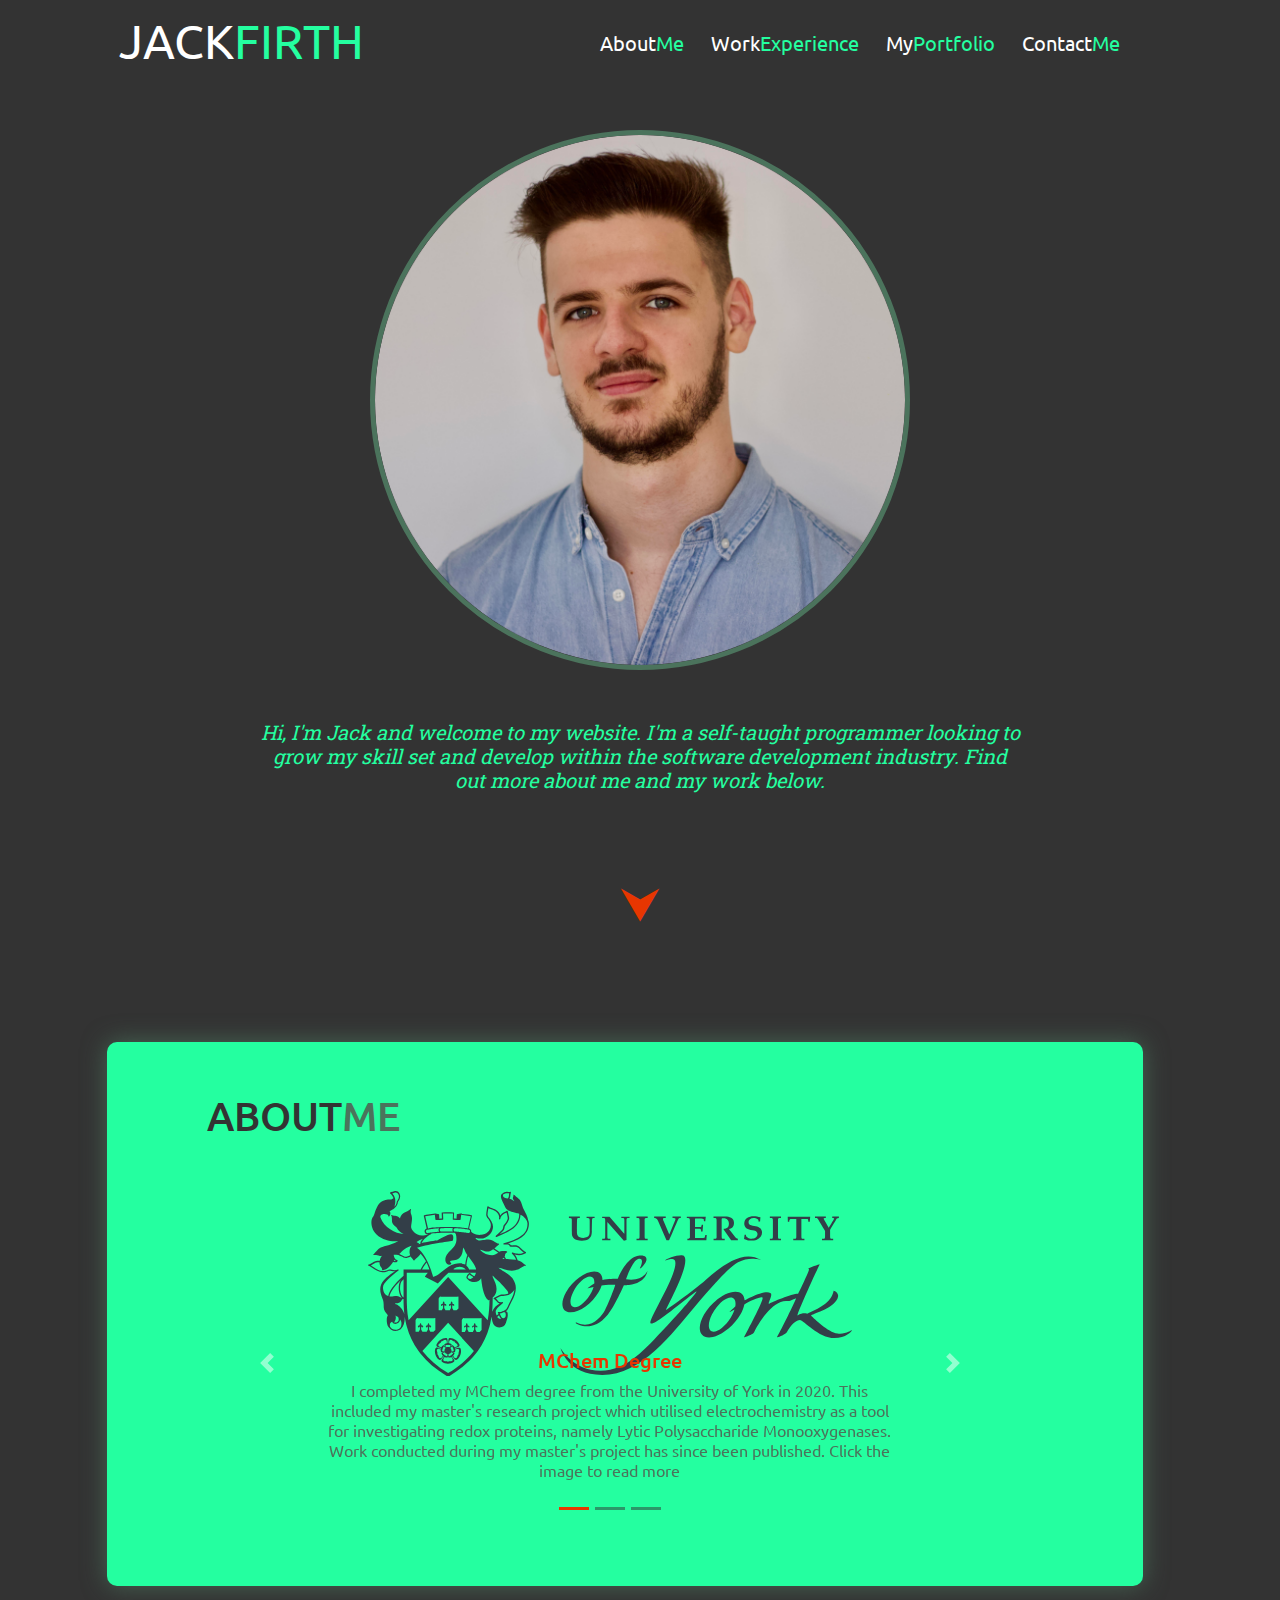
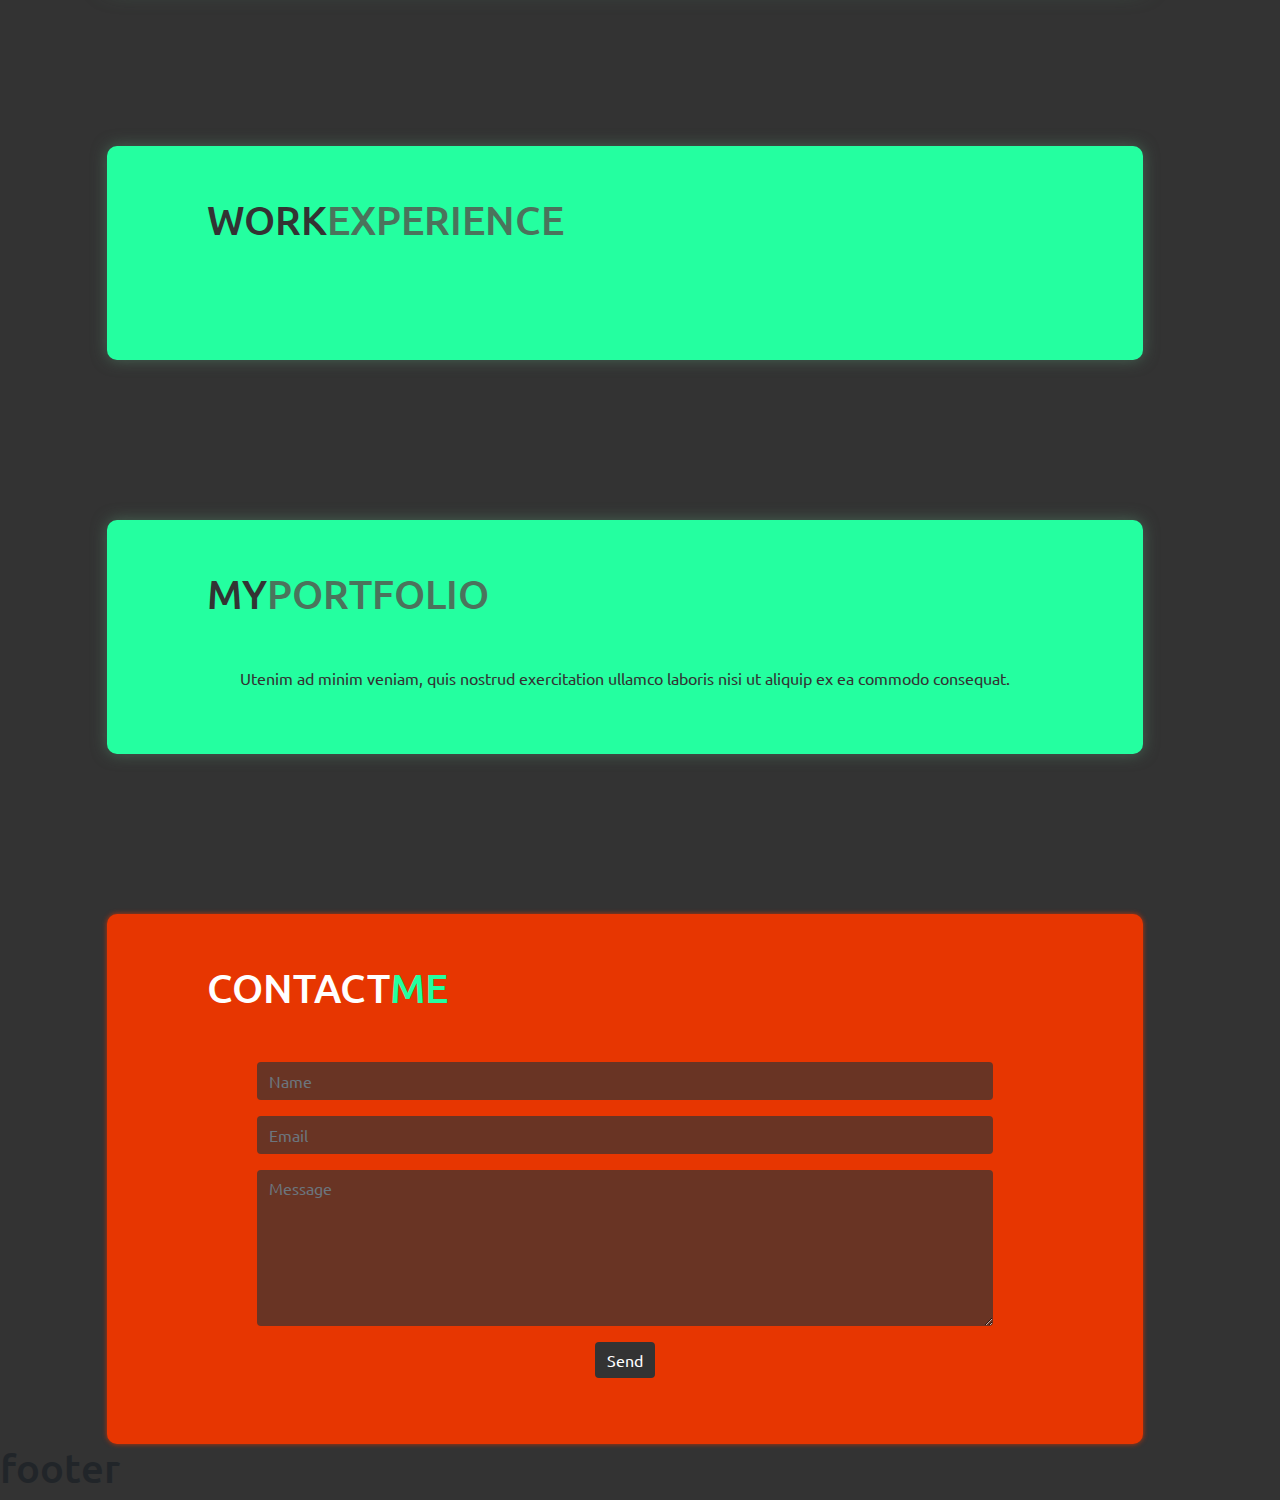
==== commit 1ef6bbd9: "Added php for contact form" ====
--- a/Site/html/index.html
+++ b/Site/html/index.html
@@ -198,18 +198,21 @@
         <div class="col-10">
           <div class="contactMe-wrapper">
             <h1 class="wrapper-title">Contact<span class="orangewrapper-title-formatting">Me</span></h1>    
-            <form class="contactMe-form">
-              <div class="form-group">
-                <input type="text" class="form-control" id="contactForm-name" placeholder="Name">
-              </div>
-              <div class="form-group">
-                <input type="email" class="form-control" id="contactForm-email" placeholder="Email">
-              </div>
-              <div class="form-group">
-                <textarea class="form-control" id="contactForm-message" rows="6" placeholder="Message"></textarea>
+            <form class="contactMe-form" method="post" action="../contact-form-handler.php">
+              <div class="form-group">
+                <input type="text" class="form-control" name="name" id="contactForm-name" placeholder="Name" max-length="100" required>
+              </div>
+              <div class="form-group">
+                <input type="email" class="form-control" name="email" id="contactForm-email" placeholder="Email" max-length="150" required>
+              </div>
+              <div class="form-group">
+                <textarea class="form-control" name="message" id="contactForm-message" rows="6" placeholder="Message" max-length="6000" required></textarea>
+              </div>
+              <div class="form-group">
+                <button type="submit" name="submit" class="btn btn-primary">Send</button>
               </div>
             </form>
-          </div>
+          </>
         </div>
       <div class="col-1"></div>
     </div>
--- a/Site/css/main.css
+++ b/Site/css/main.css
@@ -300,4 +300,12 @@
       border: none;
       font-family: "Ubuntu", sans-serif; }
 
+.btn-primary {
+  background-color: #333333;
+  color: #ffffff;
+  border: none; }
+  .btn-primary:hover {
+    color: #e73601;
+    background-color: #333333; }
+
 /*# sourceMappingURL=main.css.map */
